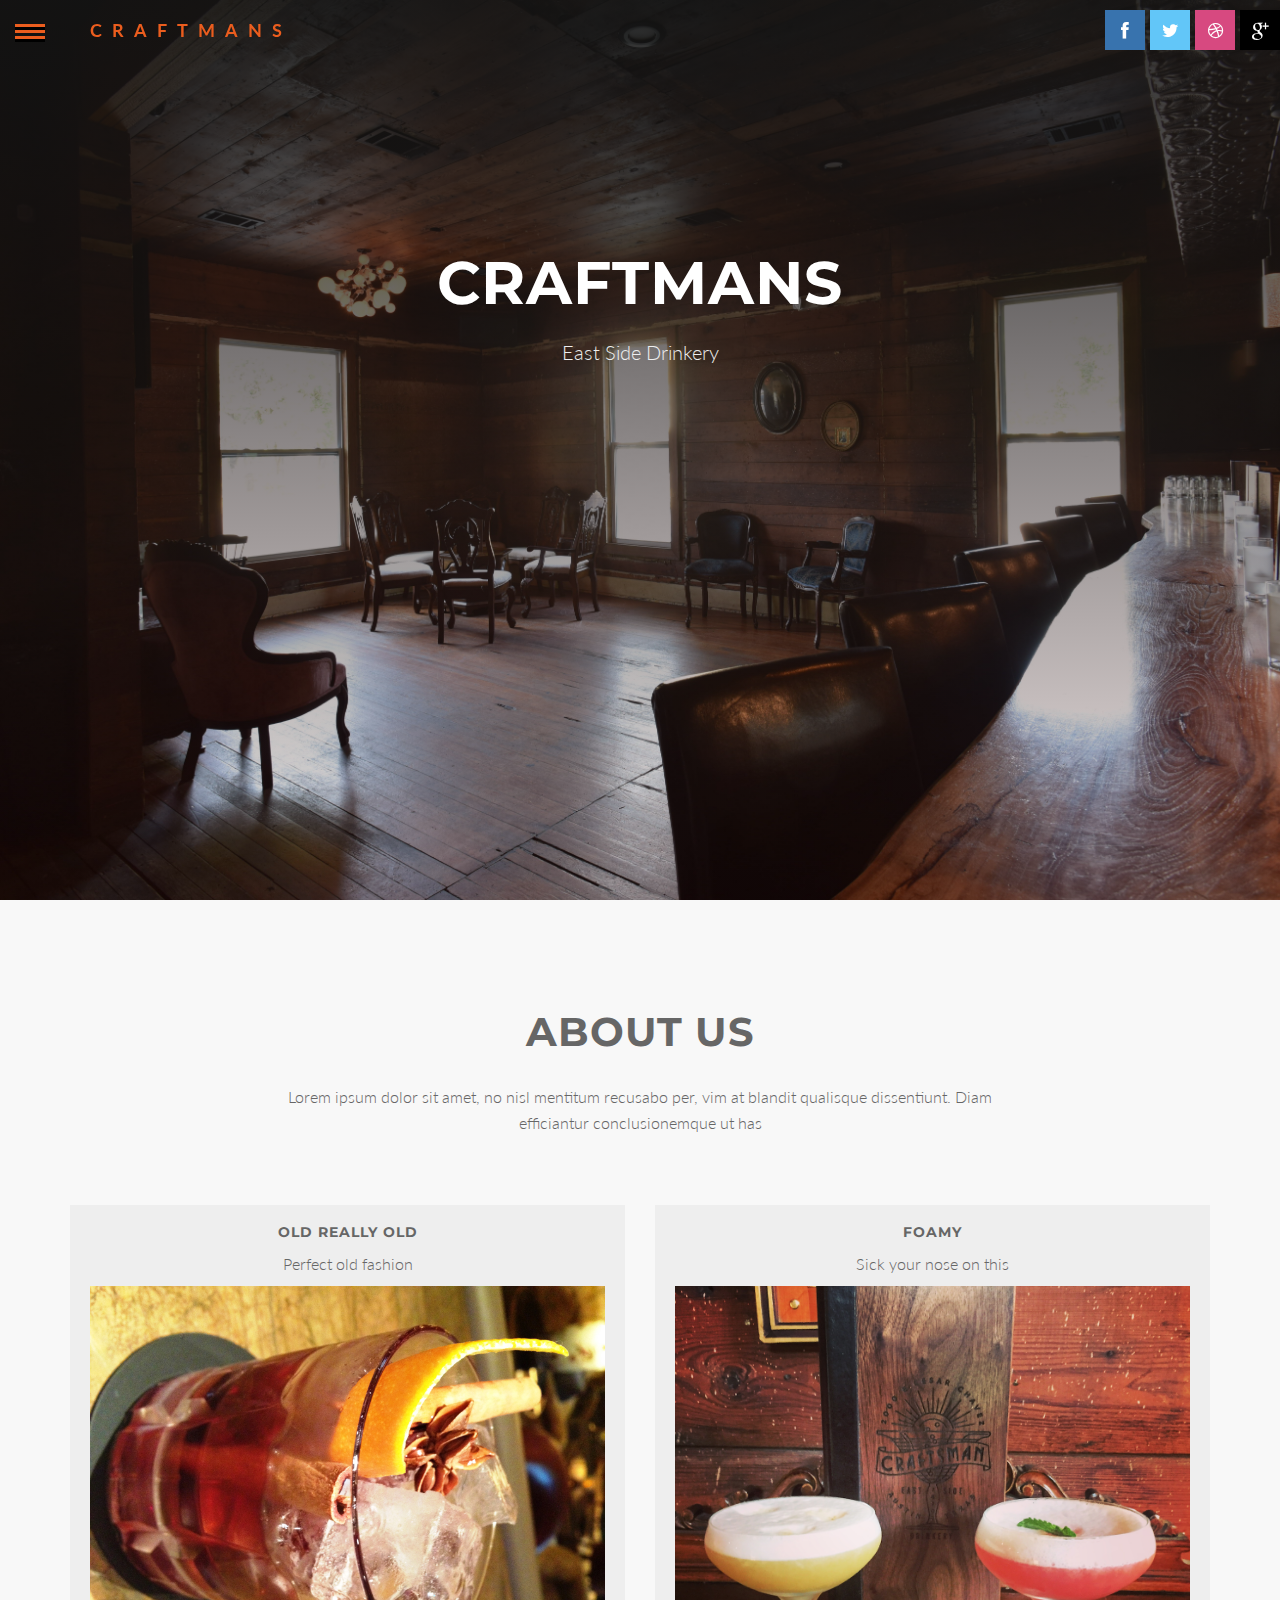
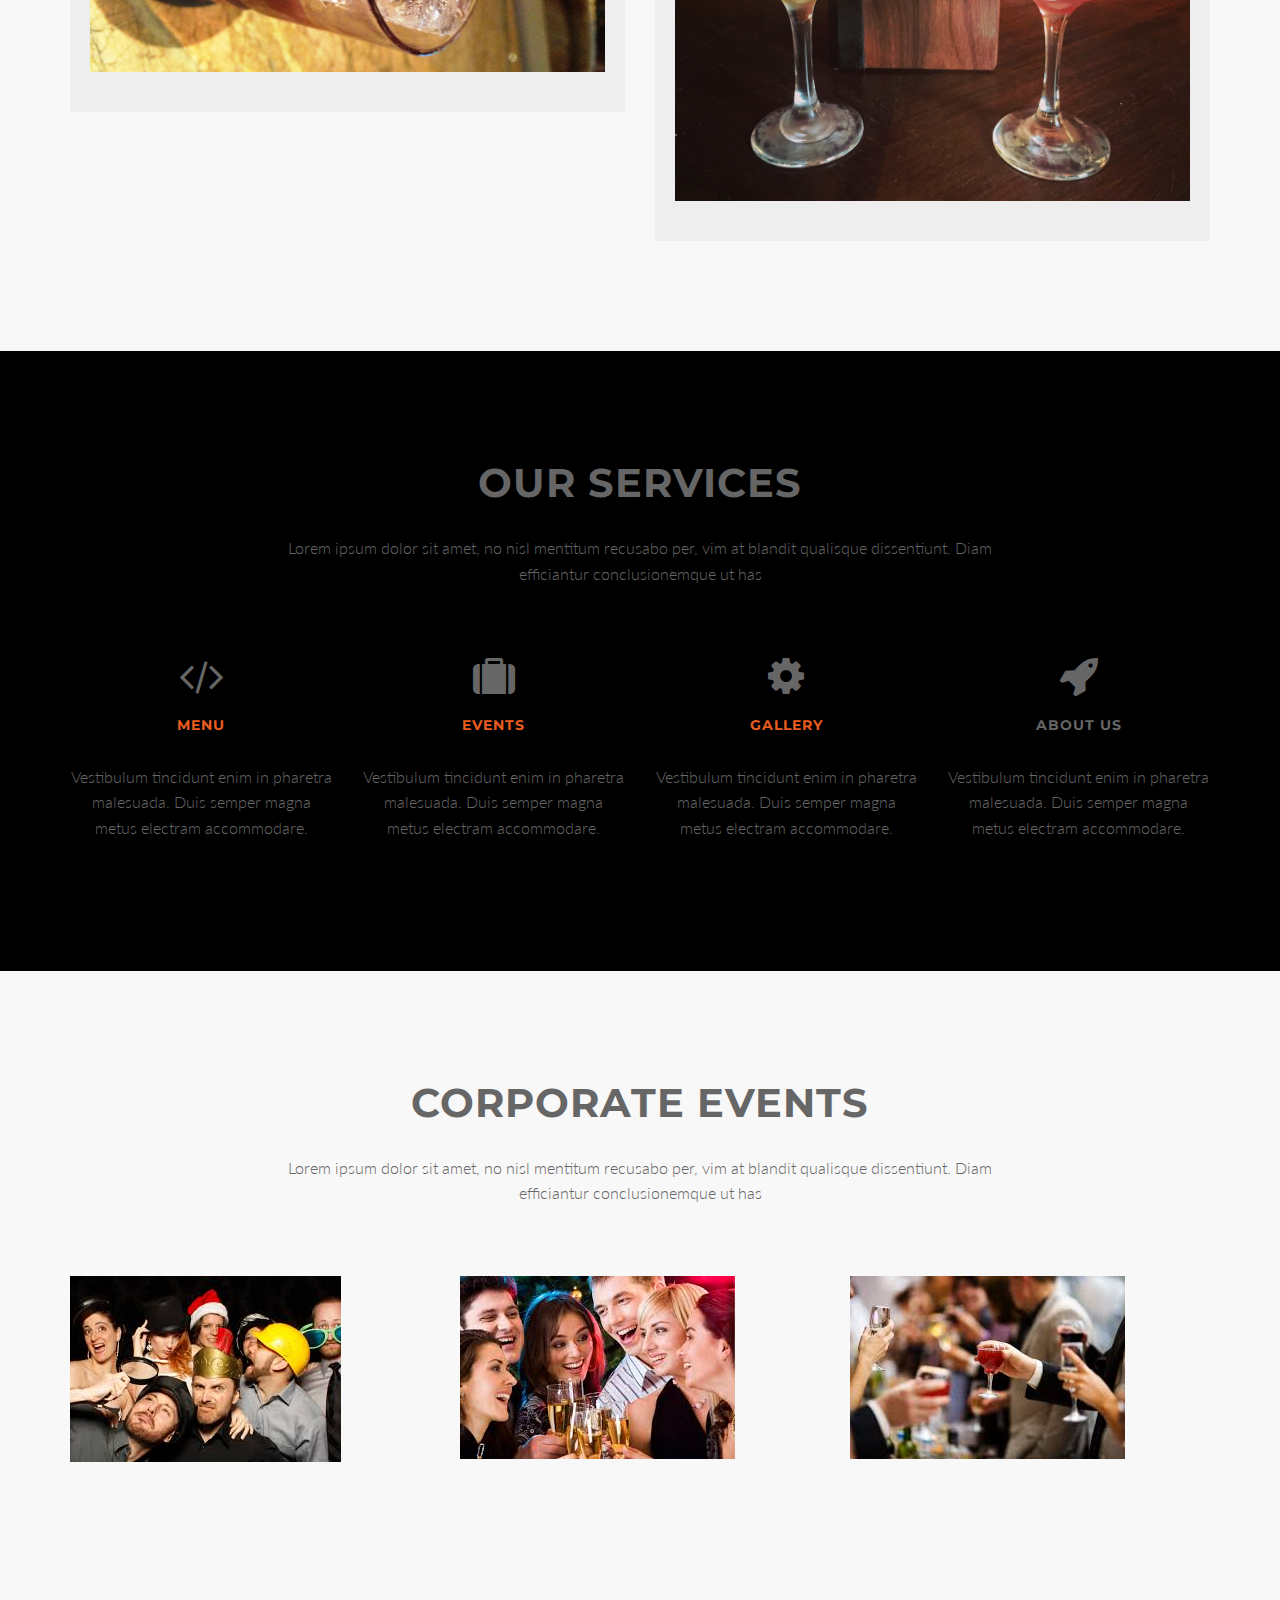
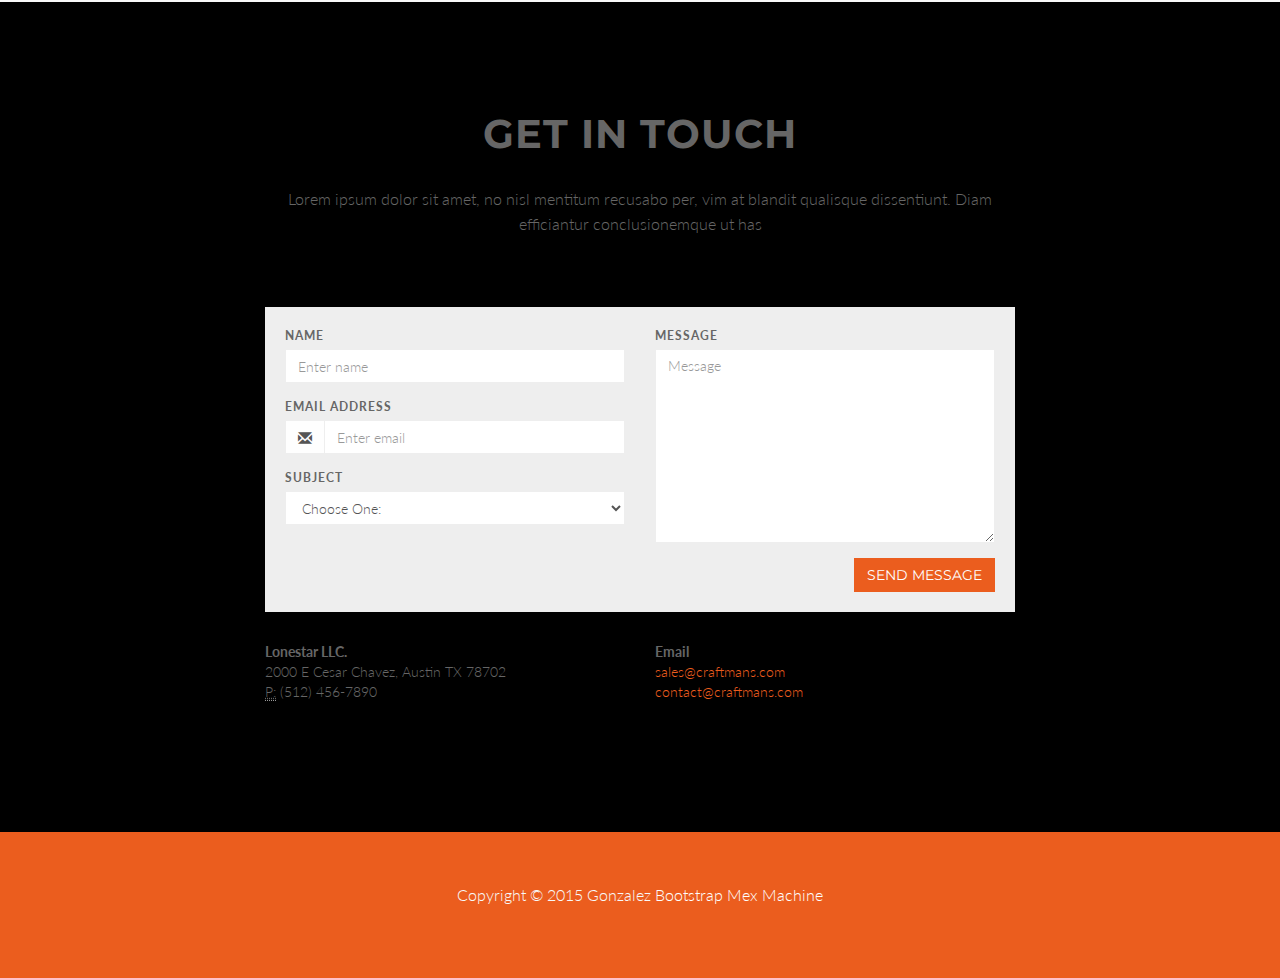
==== index.html @ b561ba72 "yo" ====
<!DOCTYPE html>
<html lang="en">

<head>
    <meta charset="utf-8">
    <meta name="viewport" content="width=device-width, initial-scale=1.0">
    <meta name="description" content="">
    <meta name="author" content="">

    <title> Craftsman </title>

    <!-- Bootstrap Core CSS -->
    <link href="css/bootstrap.min.css" rel="stylesheet" type="text/css">

    <!-- Fonts -->
    <link href="font-awesome/css/font-awesome.min.css" rel="stylesheet" type="text/css">
    <link href="css/nivo-lightbox.css" rel="stylesheet" />
    <link href="css/nivo-lightbox-theme/default/default.css" rel="stylesheet" type="text/css" />
    <link href="css/animate.css" rel="stylesheet" />
    <!-- Squad theme CSS -->
    <link href="css/style.css" rel="stylesheet">
    <link href="color/default.css" rel="stylesheet">

</head>

<body data-spy="scroll">

    <div class="container">
        <ul id="gn-menu" class="gn-menu-main">
            <li class="gn-trigger">
                <a class="gn-icon gn-icon-menu"><span>Menu</span></a>
                <nav class="gn-menu-wrapper">
                    <div class="gn-scroller">
                        <ul class="gn-menu">
                            <li class="gn-search-item">
                                <li>
                                    <a href="#about" class="gn-icon gn-icon-download">About</a>
                                </li>
                                <li><a href="#service" class="gn-icon gn-icon-cog">Menu</a></li>
                                <li><a href="#works" class="gn-icon gn-icon-help">Reservations/Events</a></li>
                                <li>
                                    <a href="#contact" class="gn-icon gn-icon-archive">Calendar</a>
                                </li>
                        </ul>
                    </div>
                    <!-- /gn-scroller -->
                </nav>
                </li>
                <li><a href="index.html">CRAFTMANS</a></li>
                <li>
                    <ul class="company-social">
                        <li class="social-facebook"><a href="#" target="_blank"><i class="fa fa-facebook"></i></a></li>
                        <li class="social-twitter"><a href="#" target="_blank"><i class="fa fa-twitter"></i></a></li>
                        <li class="social-dribble"><a href="#" target="_blank"><i class="fa fa-dribbble"></i></a></li>
                        <li class="social-google"><a href="#" target="_blank"><i class="fa fa-google-plus"></i></a></li>
                    </ul>
                </li>
        </ul>
    </div>

    <!-- Section: intro -->
    <section id="intro" class="intro">
        <div class="slogan">
            <h1>Craftmans</h1>
            <p>East Side Drinkery</p>
        </div>
    </section>
    <!-- /Section: intro -->

    <!-- Section: about -->
    <section id="about" class="home-section text-center bg-gray">
        <div class="heading-about marginbot-50">
            <div class="container">
                <div class="row">
                    <div class="col-lg-8 col-lg-offset-2 visible-lg">

                        <div class="section-heading">
                            <h2>About us</h2>
                            <p>Lorem ipsum dolor sit amet, no nisl mentitum recusabo per, vim at blandit qualisque dissentiunt. Diam efficiantur conclusionemque ut has</p>
                        </div>

                    </div>
                </div>
            </div>
        </div>
        <div class="container">

            <div class="row">
                <div class="col-xs-12 col-sm-6 col-md-6">

                    <div class="team boxed-grey">
                        <div class="inner">
                            <h5>Old really old</h5>
                            <p class="subtitle">Perfect old fashion</p>
                            <div class="avatar"><img src="img/of2.jpeg" alt="" class="img-responsive" /></div>
                        </div>
                    </div>

                </div>
                <div class="col-xs-12 col-sm-6 col-md-6">

                    <div class="team boxed-grey">
                        <div class="inner">
                            <h5>Foamy</h5>
                            <p class="subtitle">Sick your nose on this</p>
                            <div class="avatar"><img src="img/foam.png" alt="" class="img-responsive" /></div>
                        </div>

                    </div>
                </div>
    </section>
    <!-- /Section: about -->
    <div class="col-med-12 visible-xs">
        <div class="map">
            <iframe src="https://www.google.com/maps/embed?pb=!1m14!1m8!1m3!1d13785.211936342466!2d-97.7234061!3d30.2569473!3m2!1i1024!2i768!4f13.1!3m3!1m2!1s0x0%3A0xb7d73e2fd2cbd545!2sCraftsman!5e0!3m2!1sen!2sus!4v1447718488098" width="600" height="450" frameborder="0" style="border:0" allowfullscreen></iframe>
        </div>
    </div>
    <!-- Section: services -->
    <section id="service" class="home-section text-center">

        <div class="heading-about marginbot-50">
            <div class="container">
                <div class="row">
                    <div class="col-lg-8 col-lg-offset-2 visible-lg">

                        <div class="section-heading">
                            <h2>Our Services</h2>
                            <p>Lorem ipsum dolor sit amet, no nisl mentitum recusabo per, vim at blandit qualisque dissentiunt. Diam efficiantur conclusionemque ut has</p>
                        </div>

                    </div>
                </div>
            </div>
        </div>
        <div class="container">
            <div class="row">
                <div class="col-sm-3 col-md-3 visible-lg">

                    <div class="service-box">
                        <div class="service-icon">
                            <i class="fa fa-code fa-3x"></i>
                        </div>
                        <div class="service-desc">
                            <a href="img/BarMenu.pdf"><h5>Menu</h5></a>
                            <p>Vestibulum tincidunt enim in pharetra malesuada. Duis semper magna metus electram accommodare.</p>
                        </div>
                    </div>

                </div>
                <div class="col-sm-3 col-md-3 visible-lg">

                    <div class="service-box">
                        <div class="service-icon">
                            <i class="fa fa-suitcase fa-3x"></i>
                        </div>
                        <div class="service-desc">
                            <a href="Calendar.html"><h5>Events</h5> </a>
                            <p>Vestibulum tincidunt enim in pharetra malesuada. Duis semper magna metus electram accommodare.</p>
                        </div>
                    </div>

                </div>
                <div class="col-sm-3 col-md-3 visible-lg">

                    <div class="service-box">
                        <div class="service-icon">
                            <i class="fa fa-cog fa-3x"></i>
                        </div>
                        <div class="service-desc">
                            <a href="gallery.html"><h5>Gallery</h5></a>
                            <p>Vestibulum tincidunt enim in pharetra malesuada. Duis semper magna metus electram accommodare.</p>
                        </div>
                    </div>

                </div>
                <div class="col-sm-3 col-md-3">

                    <div class="service-box">
                        <div class="service-icon">
                            <i class="fa fa-rocket fa-3x"></i>
                        </div>
                        <div class="service-desc">
                            <h5>About us</h5>
                            <p>Vestibulum tincidunt enim in pharetra malesuada. Duis semper magna metus electram accommodare.</p>
                        </div>
                    </div>

                </div>
            </div>
        </div>
    </section>
    <!-- /Section: services -->


    <!-- Section: works -->
    <section id="works" class="home-section text-center bg-gray">
        <div class="heading-works marginbot-50">
            <div class="container">
                <div class="row">
                    <div class="col-lg-8 col-lg-offset-2 visible-lg">

                        <div class="section-heading">
                            <h2>Corporate Events</h2>
                            <p>Lorem ipsum dolor sit amet, no nisl mentitum recusabo per, vim at blandit qualisque dissentiunt. Diam efficiantur conclusionemque ut has</p>
                        </div>

                    </div>
                </div>
            </div>
        </div>
        <div class="container">

            <div class="row">
                <div class="col-sm-12 col-md-12 col-lg-12 visible-lg">

                    <div class="row gallery-item">
                        <div class="col-md-4">
                            <a href="img/works/1.jpg" title="This is an image title" data-lightbox-gallery="gallery1" data-lightbox-hidpi="img/works/1@2x.jpg">
                                <img src="img/pp1.jpg" class="img-responsive" alt="img">
                            </a>
                        </div>
                        <div class="col-md-4">
                            <a href="img/works/2.jpg" title="This is an image title" data-lightbox-gallery="gallery1" data-lightbox-hidpi="img/works/1@2x.jpg">
                                <img src="img/pp2.jpg" class="img-responsive" alt="img">
                            </a>
                        </div>
                        <div class="col-md-4">
                            <a href="img/works/3.jpg" title="This is an image title" data-lightbox-gallery="gallery1" data-lightbox-hidpi="img/works/1@2x.jpg">
                                <img src="img/pp3.jpg" class="img-responsive" alt="img">
                            </a>
                        </div>
                    </div>
                </div>
            </div>
    </section>
    <!-- /Section: works -->

    <!-- Section: contact -->
    <section id="contact" class="home-section text-center">
        <div class="heading-contact marginbot-50">
            <div class="container">
                <div class="row">
                    <div class="col-lg-8 col-lg-offset-2 visible-lg">

                        <div class="section-heading">
                            <h2>Get in touch</h2>
                            <p>Lorem ipsum dolor sit amet, no nisl mentitum recusabo per, vim at blandit qualisque dissentiunt. Diam efficiantur conclusionemque ut has</p>
                        </div>

                    </div>
                </div>
            </div>
        </div>
        <div class="container visible-lg">

            <div class="row">
                <div class="col-lg-8 col-md-offset-2">
                    <div class="boxed-grey">
                        <form id="contact-form">
                            <div class="row">
                                <div class="col-md-6">
                                    <div class="form-group">
                                        <label for="name">
                                            Name</label>
                                        <input type="text" class="form-control" id="name" placeholder="Enter name" required="required" />
                                    </div>
                                    <div class="form-group">
                                        <label for="email">
                                            Email Address</label>
                                        <div class="input-group">
                                            <span class="input-group-addon"><span class="glyphicon glyphicon-envelope"></span>
                                            </span>
                                            <input type="email" class="form-control" id="email" placeholder="Enter email" required="required" />
                                        </div>
                                    </div>
                                    <div class="form-group">
                                        <label for="subject">
                                            Subject</label>
                                        <select id="subject" name="subject" class="form-control" required="required">
                                            <option value="na" selected="">Choose One:</option>
                                            <option value="service">General Customer Service</option>
                                            <option value="suggestions">Suggestions</option>
                                            <option value="product">Product Support</option>
                                        </select>
                                    </div>
                                </div>
                                <div class="col-md-6">
                                    <div class="form-group">
                                        <label for="name">
                                            Message</label>
                                        <textarea name="message" id="message" class="form-control" rows="9" cols="25" required="required" placeholder="Message"></textarea>
                                    </div>
                                </div>
                                <div class="col-md-12">
                                    <button type="submit" class="btn btn-skin pull-right" id="btnContactUs">
                                        Send Message</button>
                                </div>
                            </div>
                        </form>
                    </div>

                    <div class="widget-contact row">
                        <div class="col-lg-6">
                            <address>
				  <strong>Lonestar LLC.</strong><br>
				  2000 E Cesar Chavez, Austin TX 78702 <br>
				  <abbr title="Phone">P:</abbr> (512) 456-7890
				</address>
                        </div>

                        <div class="col-lg-6">
                            <address>
				  <strong>Email</strong><br>
				  <a href="mailto:#">sales@craftmans.com</a><br/>
				   <a href="mailto:#">contact@craftmans.com</a>
				</address>

                        </div>
                    </div>
                </div>

            </div>

        </div>
    </section>
    <!-- /Section: contact -->

    <footer>
        <div class="container">
            <div class="row">
                <div class="col-md-12 col-lg-12">
                    <p>Copyright &copy; 2015 Gonzalez <a href="http://bootstrapower.com">Bootstrap Mex Machine</a></p>
                </div>
                <!-- 
                    All links in the footer should remain intact. 
                    Licenseing information is available at: http://bootstraptaste.com/license/
                    You can buy this theme without footer links online at: http://bootstraptaste.com/buy/?theme=Ninestars
                -->
            </div>
        </div>
    </footer>

    <!-- Core JavaScript Files -->
    <script src="js/jquery.min.js"></script>
    <script src="js/bootstrap.min.js"></script>
    <script src="js/jquery.easing.min.js"></script>
    <script src="js/classie.js"></script>
    <script src="js/gnmenu.js"></script>
    <script src="js/jquery.scrollTo.js"></script>
    <script src="js/nivo-lightbox.min.js"></script>
    <script src="js/stellar.js"></script>
    <!-- Custom Theme JavaScript -->
    <script src="js/custom.js"></script>

</body>

</html>
---- css/nivo-lightbox-theme/default/default.css ----
/*
 * Nivo Lightbox Default Theme v1.0
 * http://dev7studios.com/nivo-lightbox
 *
 * Copyright 2013, Dev7studios
 * Free to use and abuse under the MIT license.
 * http://www.opensource.org/licenses/mit-license.php
 */
 
.nivo-lightbox-theme-default.nivo-lightbox-overlay { 
	background: #666;
	background: rgba(0,0,0,0.6); 
}
.nivo-lightbox-theme-default .nivo-lightbox-content.nivo-lightbox-loading { background: url(loading.gif) no-repeat 50% 50%; }

.nivo-lightbox-theme-default .nivo-lightbox-nav {
	top: 10%;
	width: 8%;
	height: 80%;
	text-indent: -9999px;
	background-repeat: no-repeat;
	background-position: 50% 50%;
	opacity: 0.5;
}
.nivo-lightbox-theme-default .nivo-lightbox-nav:hover { 
	opacity: 1; 
	background-color: rgba(0,0,0,0.5);
}
.nivo-lightbox-theme-default .nivo-lightbox-prev { 
	background-image: url(prev.png); 
	border-radius: 0 3px 3px 0;
}
.nivo-lightbox-theme-default .nivo-lightbox-next { 
	background-image: url(next.png); 
	border-radius: 3px 0 0 3px;
}

.nivo-lightbox-theme-default .nivo-lightbox-close {
	display: block;
	background: url(close.png) no-repeat 5px 5px;
	width: 16px;
	height: 16px;
	text-indent: -9999px;
	padding: 5px;
	opacity: 0.5;
}
.nivo-lightbox-theme-default .nivo-lightbox-close:hover { opacity: 1; }

.nivo-lightbox-theme-default .nivo-lightbox-title-wrap { bottom: -7%; }
.nivo-lightbox-theme-default .nivo-lightbox-title {
	font: 14px/20px 'Helvetica Neue', Helvetica, Arial, sans-serif;
	font-style: normal;
	font-weight: normal;
	background: #000;
	color: #fff;
	padding: 7px 15px;
	border-radius: 30px;
}

.nivo-lightbox-theme-default .nivo-lightbox-image img {
	background: #fff;
	-webkit-box-shadow: 0px 1px 1px rgba(0,0,0,0.4);
	   -moz-box-shadow: 0px 1px 1px rgba(0,0,0,0.4);
	        box-shadow: 0px 1px 1px rgba(0,0,0,0.4);
}
.nivo-lightbox-theme-default .nivo-lightbox-ajax,
.nivo-lightbox-theme-default .nivo-lightbox-inline {
	background: #fff;
	padding: 40px;
	-webkit-box-shadow: 0px 1px 1px rgba(0,0,0,0.4);
	   -moz-box-shadow: 0px 1px 1px rgba(0,0,0,0.4);
	        box-shadow: 0px 1px 1px rgba(0,0,0,0.4);
}

@media (-webkit-min-device-pixel-ratio: 1.3),
       (-o-min-device-pixel-ratio: 2.6/2),
       (min--moz-device-pixel-ratio: 1.3),
       (min-device-pixel-ratio: 1.3),
       (min-resolution: 1.3dppx) {

	.nivo-lightbox-theme-default .nivo-lightbox-content.nivo-lightbox-loading { 
		background-image: url(loading@2x.gif); 
		background-size: 32px 32px;
	}
	.nivo-lightbox-theme-default .nivo-lightbox-prev { 
		background-image: url(prev@2x.png); 
		background-size: 48px 48px;
	}
	.nivo-lightbox-theme-default .nivo-lightbox-next { 
		background-image: url(next@2x.png); 
		background-size: 48px 48px;
	}
	.nivo-lightbox-theme-default .nivo-lightbox-close { 
		background-image: url(close@2x.png); 
		background-size: 16px 16px;
	}
	
}
---- css/style.css ----
/* ==== Google font ==== */
@import url('http://fonts.googleapis.com/css?family=Lato:100,300,400,700,900,100italic,300italic,400italic,700italic,900italic|Montserrat:700|Merriweather:400italic');


body {
    width: 100%;
    height: 100%;
    font-family: 'Lato',sans-serif;
	font-weight: 300;
    color: #666;
    background-color: black;
}

html {
    width: 100%;
    height: 100%;
}

h1,
h2,
h3,
h4,
h5,
h6 {
    margin: 0 0 30px;
    text-transform: uppercase;
    font-family: Montserrat,sans-serif;
    font-weight: 700;
    letter-spacing: 1px;
}

p {
    margin: 0 0 20px;
    font-size: 16px;
    line-height: 1.6em;
}

p.lead {
	font-weight: 600;
}

a {
    color: #28c3ab;
    -webkit-transition: all .2s ease-in-out;
    -moz-transition: all .2s ease-in-out;
    transition: all .2s ease-in-out;
}

a:hover,
a:focus {
    text-decoration: none;
    color: #176e61;
}

.light {
    font-weight: 400;
}

address {
	margin-left: 0;
	padding: 0;
}


/* misc */
hr {
  margin-top: 10px;
}

/* margins */
.marginbot-0{margin-bottom:0 !important;}
.marginbot-10{margin-bottom:10px !important;}
.marginbot-20{margin-bottom:20px !important;}
.marginbot-30{margin-bottom:30px !important;}
.marginbot-40{margin-bottom:40px !important;}
.marginbot-50{margin-bottom:50px !important;}

/* ===========================
--- General sections
============================ */

.home-section {
    padding-top: 110px;
    padding-bottom: 110px;
	display:block;
    position:relative;
    z-index:120;
}


.section-heading h2 {
	font-size: 40px;
}
.section-heading i {
	margin-bottom: 20px;
}


/* --- section bg var --- */

.bg-white {
	background: #fff;
}

.bg-gray {
	background: #f8f8f8;
}


.bg-dark {
	background: #575757;
}

/* --- section color var --- */

.text-light {
	color: #fff;
}

/* ============================
--- Menu
============================= */

@font-face {
		font-weight: normal;
		font-style: normal;
		font-family: 'ecoicons';
		src: url("../fonts/ecoicons/ecoicons.eot");
		src: url("../fonts/ecoicons/ecoicons.eot?#iefix") format("embedded-opentype"), url("../fonts/ecoicons/ecoicons.woff") format("woff"), url("../fonts/ecoicons/ecoicons.ttf") format("truetype"), url("../fonts/ecoicons/ecoicons.svg#ecoicons") format("svg");
}

.gn-menu-main,
.gn-menu-main ul {
		margin: 0;
		padding: 0;
		background:transparent;
		color: #eb5d1e;
		list-style: none;
		text-transform: none;
		font-weight: 300;
		font-family: 'Lato', Arial, sans-serif;
		line-height: 60px;
		z-index:150;
}

.gn-menu-main {
		position: fixed;
		top: 0;
		left: 0;
		width: 100%;
		height: 60px;
		font-size: 18px;
}

.gn-menu-main a {
		display: block;
		height: 100%;
		color: #eb5d1e;
		text-decoration: none;
		cursor: pointer;
}

.no-touch .gn-menu-main a:hover,
.no-touch .gn-menu li.gn-search-item:hover,
.no-touch .gn-menu li.gn-search-item:hover a {
		background: #eb5d1e;
		color: transparent;
}

.gn-menu-main > li {
		display: block;
		float: left;
		height: 100%;
		border-right: 0px solid #c6d0da;
		text-align: center;
}

/* icon-only trigger (menu item) */

.gn-menu-main li.gn-trigger {
		position: relative;
		width: 60px;
		-webkit-touch-callout: none;
		-webkit-user-select: none;
		-khtml-user-select: none;
		-moz-user-select: none;
		-ms-user-select: none;
		user-select: none;
}

.gn-menu-main > li:last-child {
		float: right;
		border-right: none;
}

.gn-menu-main > li > a {
		padding: 0 30px;
		text-transform: uppercase;
		letter-spacing: 10px;
		font-weight: bold;
}

.gn-menu-main:after {
		display: table;
		clear: both;
		content: "";
}

.gn-menu-wrapper {
		position: fixed;
		top: 60px;
		bottom: 0;
		left: 0;
		overflow: hidden;
		width: 60px;
		border-top: 1px solid #c6d0da;
		background: transparent;
		-webkit-transform: translateX(-60px);
		-moz-transform: translateX(-60px);
		transform: translateX(-60px);
		-webkit-transition: -webkit-transform 0.3s, width 0.3s;
		-moz-transition: -moz-transform 0.3s, width 0.3s;
		transition: transform 0.3s, width 0.3s;
}

.gn-scroller {
		position: absolute;
		overflow-y: scroll;
		width: 370px;
		height: 100%;
}

.gn-menu {
		border-bottom: 1px solid #c6d0da;
		text-align: left;
		font-size: 18px;
}

.gn-menu li:not(:first-child),
.gn-menu li li {
		box-shadow: inset 0 1px #c6d0da
}

.gn-submenu li {
		overflow: hidden;
		height: 0;
		-webkit-transition: height 0.3s;
		-moz-transition: height 0.3s;
		transition: height 0.3s;
}

.gn-submenu li a {
		color: #c1c9d1;
}

input.gn-search {
		position: relative;
		z-index: 10;
		padding-left: 60px;
		outline: none;
		border: none;
		background: transparent;
		color: #eb5d1e;
		font-weight: 300;
		font-family: 'Lato', Arial, sans-serif;
		cursor: pointer;
}

/* placeholder */

.gn-search::-webkit-input-placeholder {
		color: #eb5d1e
}

.gn-search:-moz-placeholder {
		color: #eb5d1e
}

.gn-search::-moz-placeholder {
		color: #eb5d1e
}

.gn-search:-ms-input-placeholder {
		color: #eb5d1e
}

/* hide placeholder when active in Chrome */

.gn-search:focus::-webkit-input-placeholder,
.no-touch .gn-menu li.gn-search-item:hover .gn-search:focus::-webkit-input-placeholder {
		color: transparent
}

input.gn-search:focus {
		cursor: text
}

.no-touch .gn-menu li.gn-search-item:hover input.gn-search {
		color: white
}

/* placeholder */

.no-touch .gn-menu li.gn-search-item:hover .gn-search::-webkit-input-placeholder {
		color: white
}

.no-touch .gn-menu li.gn-search-item:hover .gn-search:-moz-placeholder {
		color: white
}

.no-touch .gn-menu li.gn-search-item:hover .gn-search::-moz-placeholder {
		color: white
}

.no-touch .gn-menu li.gn-search-item:hover .gn-search:-ms-input-placeholder {
		color: white
}

.gn-menu-main a.gn-icon-search {
		position: absolute;
		top: 0;
		left: 0;
		height: 60px;
}

.gn-icon::before {
		display: inline-block;
		width: 60px;
		text-align: center;
		text-transform: none;
		font-weight: normal;
		font-style: normal;
		font-variant: normal;
		font-family: 'ecoicons';
		line-height: 1;
		speak: none;
		-webkit-font-smoothing: antialiased;
}

.gn-icon-help::before {
		content: "\e000"
}

.gn-icon-earth::before {
		content: "\e004"
}

.gn-icon-cog::before {
		content: "\e006"
}

.gn-icon-search::before {
		content: "\e005"
}

.gn-icon-download::before {
		content: "\e007"
}

.gn-icon-photoshop::before {
		content: "\e001"
}

.gn-icon-illustrator::before {
		content: "\e002"
}

.gn-icon-archive::before {
		content: "\e00d"
}

.gn-icon-article::before {
		content: "\e003"
}

.gn-icon-pictures::before {
		content: "\e008"
}

.gn-icon-videos::before {
		content: "\e009"
}

/* if an icon anchor has a span, hide the span */

.gn-icon span {
		width: 0;
		height: 0;
		display: block;
		overflow: hidden;
}

.gn-icon-menu::before {
		margin-left: -15px;
		vertical-align: -2px;
		width: 30px;
		height: 3px;
		background: #eb5d1e;
		box-shadow: 0 3px black, 0 -6px #eb5d1e, 0 -9px black, 0 -12px #eb5d1e;
		content: '';
}

.no-touch .gn-icon-menu:hover::before,
.no-touch .gn-icon-menu.gn-selected:hover::before {
		background: transparent;
		box-shadow: 0 3px #eb5d1e, 0 -6px white, 0 -9px #eb5d1e, 0 -12px white;
}

.gn-icon-menu.gn-selected::before {
		background: #eb5d1e;
		box-shadow: 0 3px black, 0 -6px #eb5d1e, 0 -9px black, 0 -12px #eb5d1e;
}

/* styles for opening menu */

.gn-menu-wrapper.gn-open-all,
.gn-menu-wrapper.gn-open-part {
		-webkit-transform: translateX(0px);
		-moz-transform: translateX(0px);
		transform: translateX(0px);
}

.gn-menu-wrapper.gn-open-all {
		width: 340px
}

.gn-menu-wrapper.gn-open-all .gn-submenu li {
		height: 60px
}

@media screen and (max-width: 422px) { 
	.gn-menu-wrapper.gn-open-all {
			-webkit-transform: translateX(0px);
			-moz-transform: translateX(0px);
			transform: translateX(0px);
			width: 100%;
	}

	.gn-menu-wrapper.gn-open-all .gn-scroller {
			width: 130%
	}
}




/* ===========================
--- Intro
============================ */

.intro {
	width:100%;
	position:relative;
}

#intro{	
     background: linear-gradient(to bottom, rgba(20, 20, 20, 0.9) 0%, rgba(100, 0, 0, 0.1) 100%), url(../img/CLounge.jpg) no-repeat center;
    text-align: center;
    color: #fff;
	background-size: cover;
}

.intro .slogan {
	padding:250px 0 60px;
	text-align: center;
	
}
.intro .slogan h1 {
	color: #fff;
	line-height: 1.1em;
	margin-bottom: 20px;
	 font-size: 60px;
}
.intro .slogan p {
	color: #eee;
	margin-bottom: 50px;
	font-size: 20px;
}


.brand-heading {
    font-size: 40px;
}

.intro-text {
    font-size: 18px;
}


/* slider */

.tp-caption.custom_large_white {
	color: #FFF;
	text-shadow: none;
	font-size: 60px;
	line-height: 60px;
	font-weight: 700;
	font-family: Montserrat, sans-serif;
	background-color: rgba(0, 0, 0, 0);
	text-decoration: none;
	text-transform: uppercase;
	border-width: 0px;
	border-color: #000;
	border-style: none;
}

.tp-caption a.btn {
	color: #fff;
}



/* ===========================
--- About
============================ */

.boxed-grey {
	background: #eee;
	padding: 20px;
}

.team h5 {
	margin-bottom: 10px;
}

.team p.subtitle {
	margin-bottom: 10px;
}

.avatar {
	margin-bottom: 20px;
}

.team-social {
	margin-left: 0;
	padding-left: 0;
	
}

.team-social {
	text-align: center;
}

.team-social li{
    display: inline-block;
	margin:0 !important;
	padding:0;
}


.team-social a{
	margin:0;
	padding:0;
    display: block;
	width: 40px;
    height: 40px;
    line-height: 40px;
    text-align: center;
    background: #3bbec0;
	color: #fff;
    -webkit-transition: background .3s ease-in-out;
    transition: background .3s ease-in-out;
}
.team-social a i{
	text-align: center;
	margin:0;
	padding:0;
}
.team-social .social-facebook a{background: #3873ae;}
.team-social .social-twitter a{background: #62c6f8;}
.team-social .social-dribble a{background: #d74980;}
.team-social .social-deviantart a{background: #8da356;}
.team-social .social-google a{background: #000;}
.team-social .social-vimeo a{background: #51a6d3;}
.team-social .social-facebook a:hover{background: #4893ce;}
.team-social .social-twitter a:hover{background: #82e6ff;}
.team-social .social-dribble a:hover{background: #f769a0;}
.team-social .social-deviantart a:hover{background: #adc376;}
.team-social .social-google a:hover{background: #333;}
.team-social .social-vimeo a:hover{background: #71c6f3;}


/* ===========================
--- Services
============================ */

.service-icon {
	margin-bottom: 20px;
}	




/* ===========================
--- Works
============================ */

.gallery-item > div {
	margin-bottom: 30px;
}

/* ===========================
--- Contact
============================ */

form#contact-form .form-group label {
	text-align: left !important;
	display: block;
	text-transform: uppercase;
	letter-spacing: 1px;
	font-size: 12px;
}
form#contact-form input,form#contact-form select,form#contact-form textarea {
	border-radius: 0;
	border: 1px solid #eee;
  -webkit-box-shadow: none;
          box-shadow:  none;
}

form#contact-form input:focus,form#contact-form select:focus,form#contact-form textarea:focus {
  -webkit-box-shadow: 0 1px 2px rgba(0, 0, 0, .05);
          box-shadow: 0 1px 2px rgba(0, 0, 0, .05);
}
.input-group-addon {
  background-color: #fefefe;
  border: 1px solid #eee;
  border-radius: 0;
}

.widget-contact {
	text-align: left;
	margin-top: 30px;
}


.company-social {
	margin-left: 0;
	padding-left: 0;
	margin-top: 10px;
}

.company-social {
	text-align: left;
}

.company-social li{
    display: inline-block;
	margin:0 !important;
	padding:0;
}


.company-social a{
	margin:0;
	padding:0;
    display: block;
	width: 40px;
    height: 40px;
    line-height: 40px;
    text-align: center;
    background: #3bbec0;
	color: #fff;
    -webkit-transition: background .3s ease-in-out;
    transition: background .3s ease-in-out;
}
.company-social a i{
	text-align: center;
	margin:0;
	padding:0;
}
.company-social .social-facebook a{background: #3873ae;}
.company-social .social-twitter a{background: #62c6f8;}
.company-social .social-dribble a{background: #d74980;}
.company-social .social-deviantart a{background: #8da356;}
.company-social .social-google a{background: #000;}
.company-social .social-vimeo a{background: #51a6d3;}
.company-social .social-facebook a:hover{background: #4893ce;}
.company-social .social-twitter a:hover{background: #82e6ff;}
.company-social .social-dribble a:hover{background: #f769a0;}
.company-social .social-deviantart a:hover{background: #adc376;}
.company-social .social-google a:hover{background: #333;}
.company-social .social-vimeo a:hover{background: #71c6f3;}



/* ===========================
--- Footer
============================ */

footer {
	text-align: center;
	padding: 50px 0 ;
	
}

footer p {
	color: #f8f8f8;
}

footer a {
	color: #fefefe;
}

footer a:hover {
	color: #fff;
}

/* ===========================
--- Elements
============================ */

.btn {
	border-radius: 0;
    text-transform: uppercase;
    font-family: Montserrat,sans-serif;
    font-weight: 400;
    -webkit-transition: all .3s ease-in-out;
    -moz-transition: all .3s ease-in-out;
    transition: all .3s ease-in-out;
}


.btn-circle {
    width: 70px;
    height: 70px;
    margin-top: 15px;
    padding: 7px 16px;
    border: 2px solid #fff;
    border-radius: 50%;
    font-size: 40px;
    color: #fff;
    background: 0 0;
    -webkit-transition: background .3s ease-in-out;
    -moz-transition: background .3s ease-in-out;
    transition: background .3s ease-in-out;
}

.btn-circle.btn-dark {
    border: 2px solid #666;
    color: #666;
}


.btn-circle:hover,
.btn-circle:focus {
    outline: 0;
    color: #fff;
    background: rgba(255,255,255,.1);
}

.btn-circle.btn-dark :hover,
.btn-circle.btn-dark :focus {
    outline: 0;
    color: #999;
    background: #fff;
}

.btn-circle.btn-dark :hover i,
.btn-circle.btn-dark :focus i{
    color: #999;
}

.page-scroll .btn-circle i.animated {
    -webkit-transition-property: -webkit-transform;
    -webkit-transition-duration: 1s;
    -moz-transition-property: -moz-transform;
    -moz-transition-duration: 1s;
}

.page-scroll .btn-circle:hover i.animated {
    -webkit-animation-name: pulse;
    -moz-animation-name: pulse;
    -webkit-animation-duration: 1.5s;
    -moz-animation-duration: 1.5s;
    -webkit-animation-iteration-count: infinite;
    -moz-animation-iteration-count: infinite;
    -webkit-animation-timing-function: linear;
    -moz-animation-timing-function: linear;
}

@-webkit-keyframes pulse {    
    0 {
        -webkit-transform: scale(1);
        transform: scale(1);
    }

    50% {
        -webkit-transform: scale(1.2);
        transform: scale(1.2);
    }

    100% {
        -webkit-transform: scale(1);
        transform: scale(1);
    }
}

@-moz-keyframes pulse {    
    0 {
        -moz-transform: scale(1);
        transform: scale(1);
    }

    50% {
        -moz-transform: scale(1.2);
        transform: scale(1.2);
    }

    100% {
        -moz-transform: scale(1);
        transform: scale(1);
    }
}


#text {
    color: #fff;
    background: #ffcc00;
}

#map {
	height: 500px;
}


.btn-skin:hover,
.btn-skin:focus,
.btn-skin:active,
.btn-skin.active {
  color: #fff;
  background-color: #666;
  border-color: #666;
}


.btn-default:hover,
.btn-default:focus {
    border: 1px solid #28c3ab;
    outline: 0;
    color: #000;
    background-color: #28c3ab;
}

.btn-huge {
    padding: 25px;
    font-size: 26px;
}

.banner-social-buttons {
    margin-top: 0;
}


/* Media queries */

@media(min-width:767px) {

    .intro {
        height: 100%;
        padding: 0;
    }

    .brand-heading {
        font-size: 100px;
    }
	
    .intro-text {
        font-size: 25px;
    }


}
@media (max-width:768px) {
	
	.team.boxed-grey {
		margin-bottom: 30px;
	}
	
	.boxed-grey {
		margin-bottom: 30px;
	}
	.intro .slogan {
		padding:100px 0 60px;
		
	}
	
}

@media (max-width:480px) {

	.intro .slogan {
		padding:170px 0 60px;
		
	}
	
}
---- color/default.css ----
a,.tp-caption a.btn:hover {
	color: #eb5d1e;
}
.top-nav-collapse {
	background: #eb5d1e;
}

.navbar-custom ul.nav ul.dropdown-menu li a:hover {
	color: #eb5d1e;
}

.owl-theme .owl-controls .owl-page.active span,
.owl-theme .owl-controls.clickable .owl-page:hover span {
    background-color: #eb5d1e;
}

.widget-avatar .avatar:hover {
    border: 5px solid #eb5d1e;
}

.bg-skin {
	background: #eb5d1e;
}

form#contact-form input:focus,form#contact-form select:focus,form#contact-form textarea:focus {
	border-color: #eb5d1e;
}

footer {
    background-color: #eb5d1e;
}


.btn-skin {
  color: #fff;
  background-color: #eb5d1e;
  border-color: #eb5d1e;
}
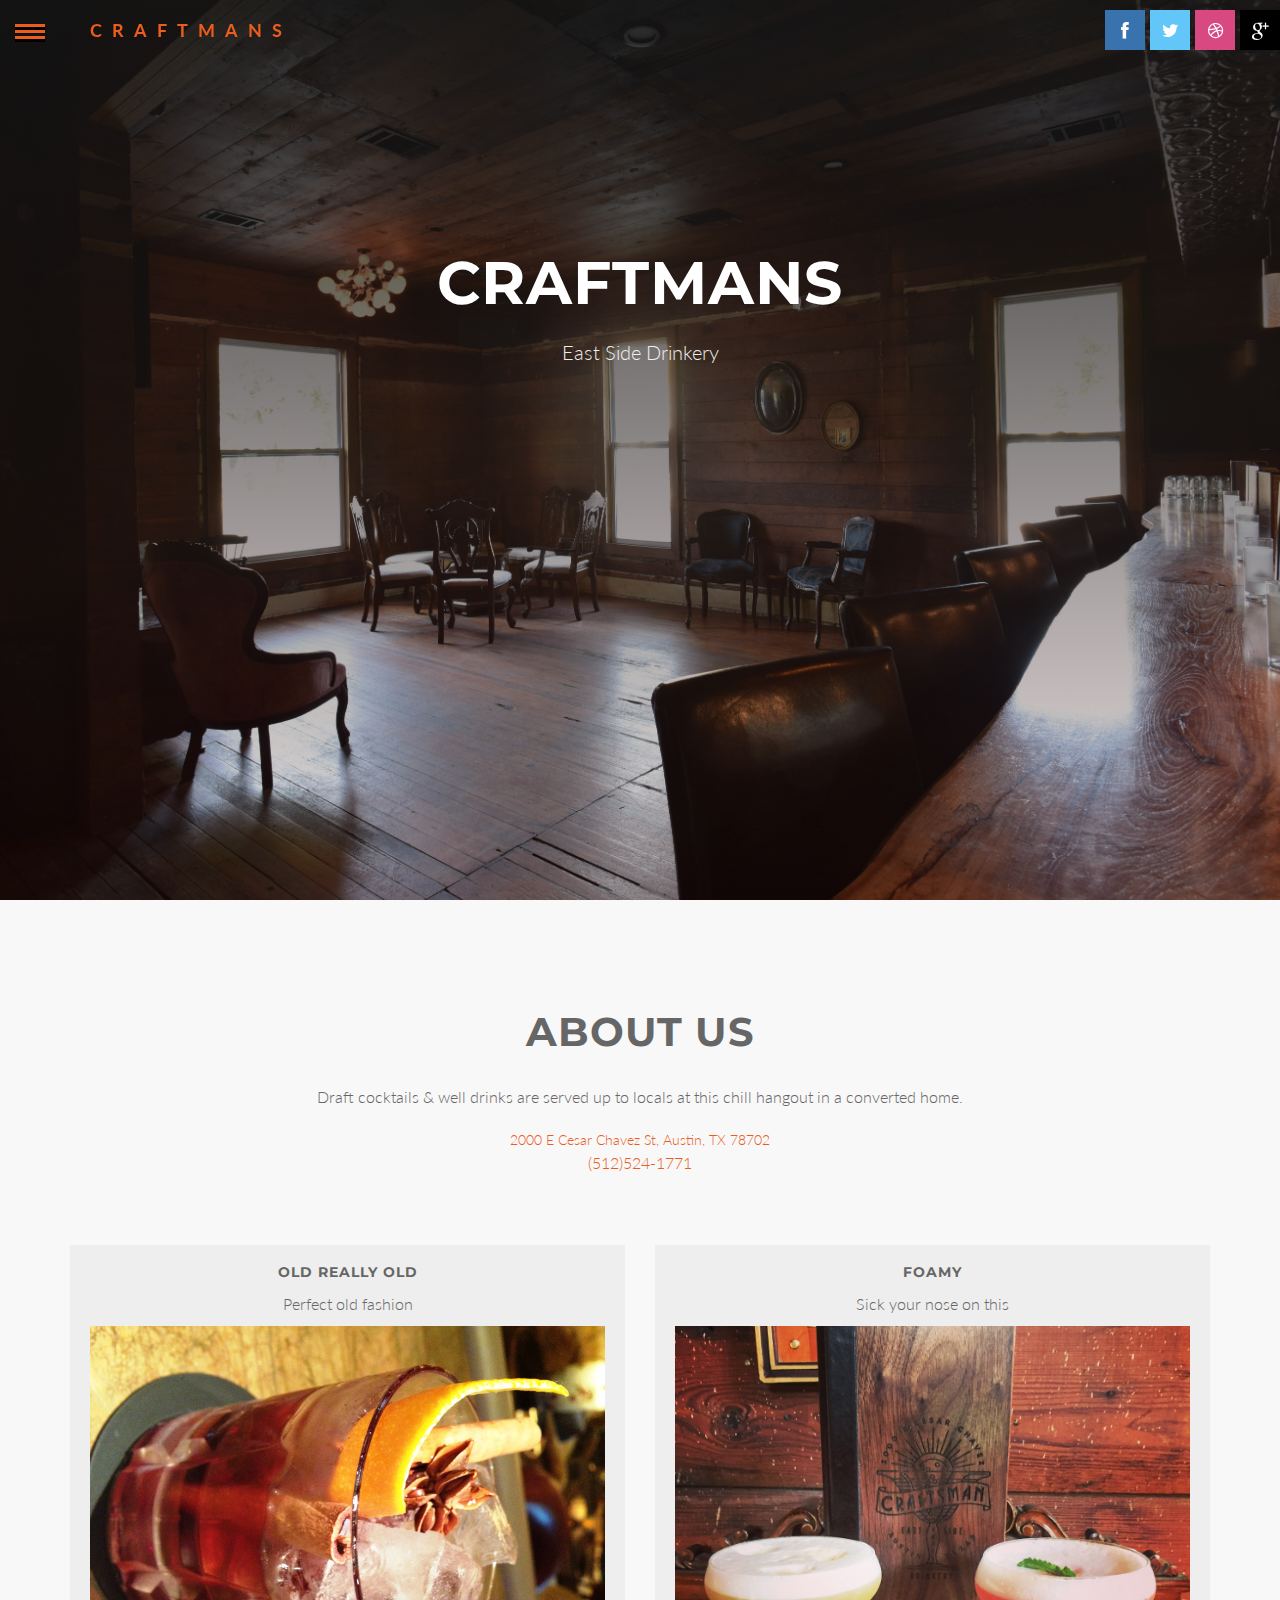
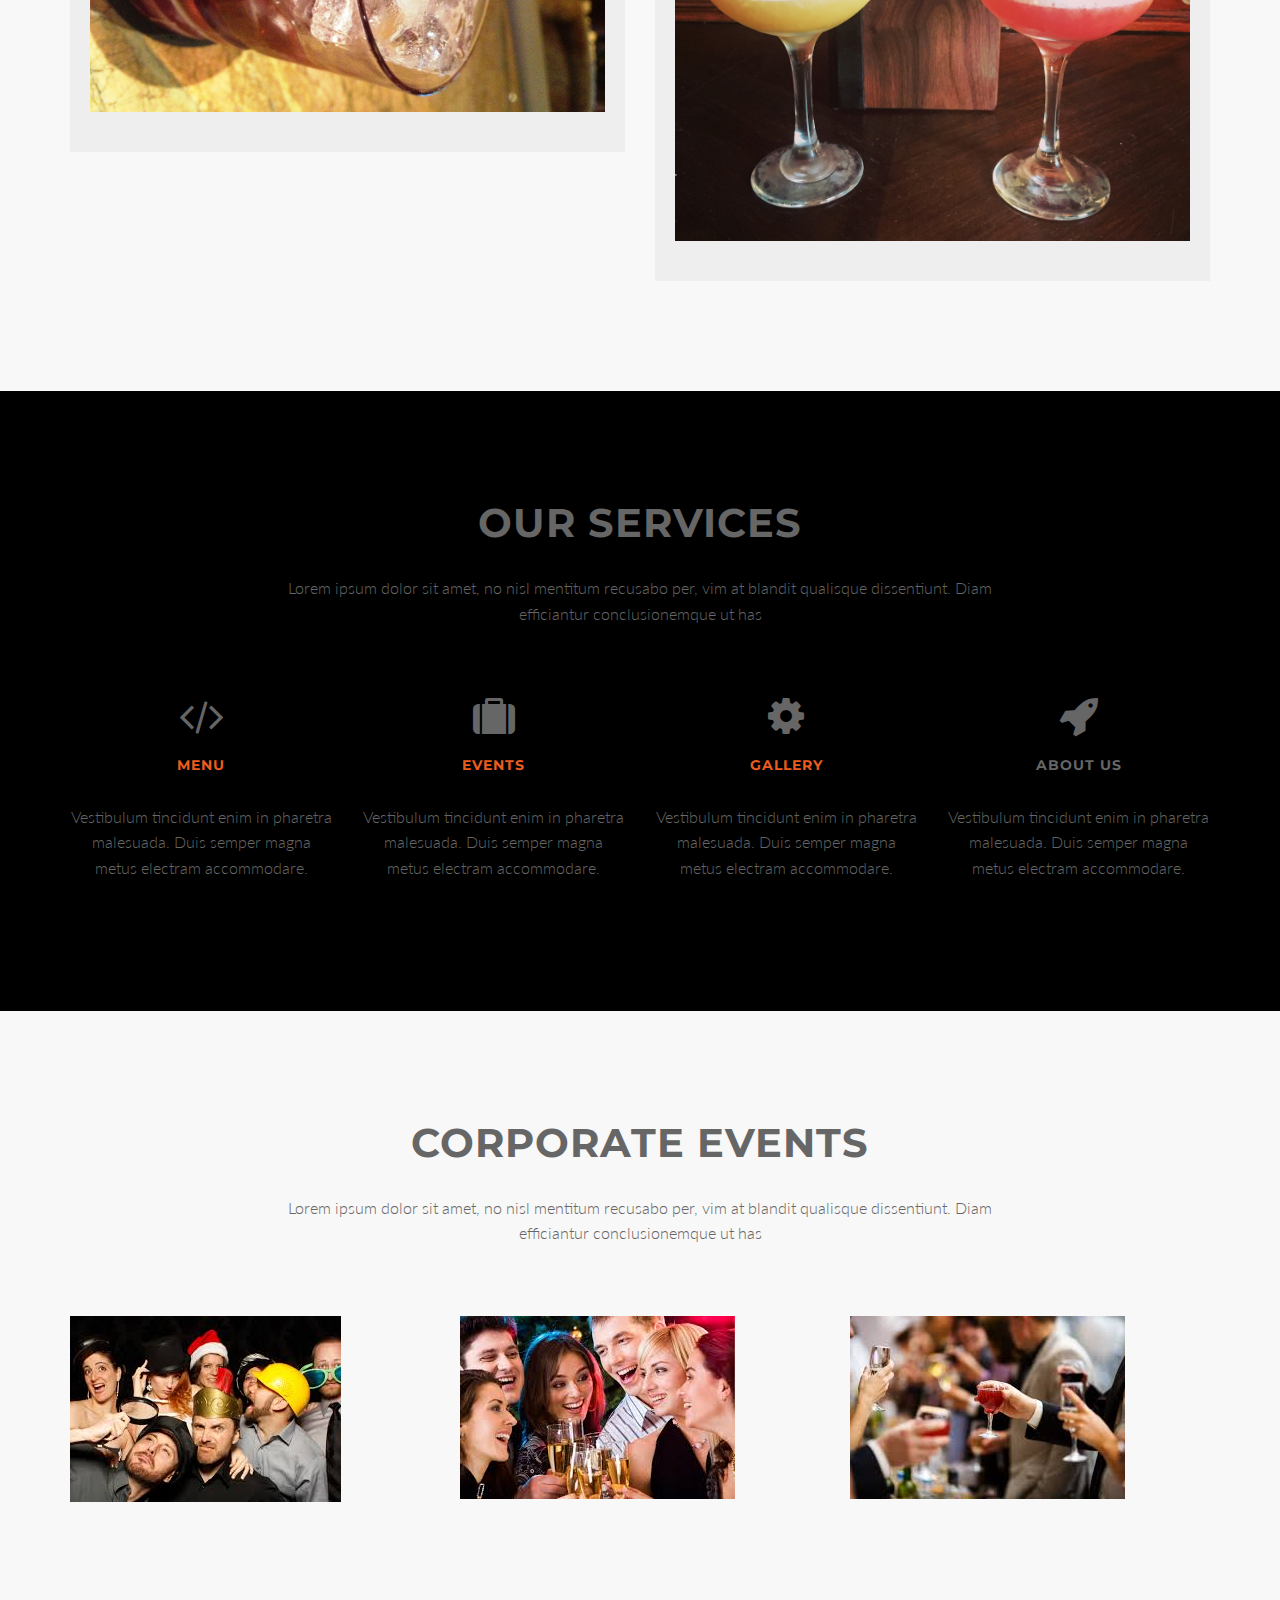
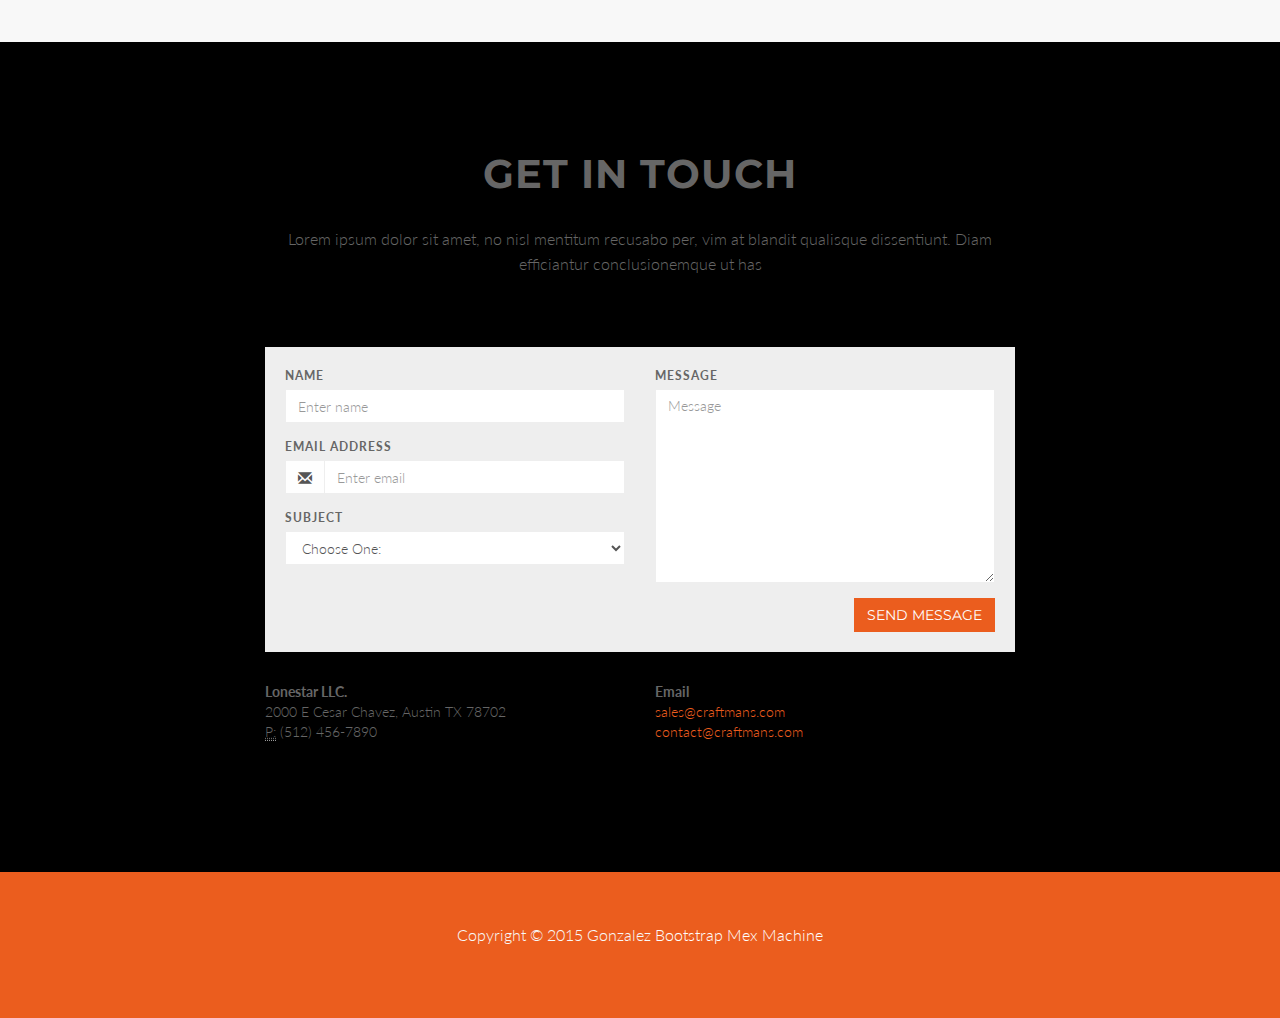
==== commit 5fa22547: "links for mobile" ====
--- a/index.html
+++ b/index.html
@@ -62,21 +62,27 @@
     <section id="intro" class="intro">
         <div class="slogan">
             <h1>Craftmans</h1>
-            <p>East Side Drinkery</p>
+            <p>East Side Drinkery </p>
         </div>
     </section>
     <!-- /Section: intro -->
-
+<div class="col-med-12 visible-xs">
+        <div class="map">
+            <iframe src="https://www.google.com/maps/embed?pb=!1m14!1m8!1m3!1d13785.211936342466!2d-97.7234061!3d30.2569473!3m2!1i1024!2i768!4f13.1!3m3!1m2!1s0x0%3A0xb7d73e2fd2cbd545!2sCraftsman!5e0!3m2!1sen!2sus!4v1447718488098" width="100%" height="450" frameborder="0" style="border:0" allowfullscreen></iframe>
+        </div>
+    </div>
     <!-- Section: about -->
     <section id="about" class="home-section text-center bg-gray">
         <div class="heading-about marginbot-50">
             <div class="container">
                 <div class="row">
-                    <div class="col-lg-8 col-lg-offset-2 visible-lg">
+                    <div class="col-lg-8 col-lg-offset-2">
 
                         <div class="section-heading">
                             <h2>About us</h2>
-                            <p>Lorem ipsum dolor sit amet, no nisl mentitum recusabo per, vim at blandit qualisque dissentiunt. Diam efficiantur conclusionemque ut has</p>
+                            <p>Draft cocktails & well drinks are served up to locals at this chill hangout in a converted home.</p>
+                            <adress> <a href="2000 E Cesar Chavez St, Austin, TX 78702">2000 E Cesar Chavez St, Austin, TX 78702 </a></adress>
+                            <p> <a href="tel:512-524-1771">(512)524-1771</a></p>
                         </div>
 
                     </div>
@@ -110,18 +116,14 @@
                 </div>
     </section>
     <!-- /Section: about -->
-    <div class="col-med-12 visible-xs">
-        <div class="map">
-            <iframe src="https://www.google.com/maps/embed?pb=!1m14!1m8!1m3!1d13785.211936342466!2d-97.7234061!3d30.2569473!3m2!1i1024!2i768!4f13.1!3m3!1m2!1s0x0%3A0xb7d73e2fd2cbd545!2sCraftsman!5e0!3m2!1sen!2sus!4v1447718488098" width="600" height="450" frameborder="0" style="border:0" allowfullscreen></iframe>
-        </div>
-    </div>
+    
     <!-- Section: services -->
     <section id="service" class="home-section text-center">
 
         <div class="heading-about marginbot-50">
             <div class="container">
                 <div class="row">
-                    <div class="col-lg-8 col-lg-offset-2 visible-lg">
+                    <div class="col-lg-8 col-lg-offset-2">
 
                         <div class="section-heading">
                             <h2>Our Services</h2>
@@ -134,7 +136,7 @@
         </div>
         <div class="container">
             <div class="row">
-                <div class="col-sm-3 col-md-3 visible-lg">
+                <div class="col-sm-3 col-md-3">
 
                     <div class="service-box">
                         <div class="service-icon">
@@ -147,7 +149,7 @@
                     </div>
 
                 </div>
-                <div class="col-sm-3 col-md-3 visible-lg">
+                <div class="col-sm-3 col-md-3">
 
                     <div class="service-box">
                         <div class="service-icon">
@@ -160,7 +162,7 @@
                     </div>
 
                 </div>
-                <div class="col-sm-3 col-md-3 visible-lg">
+                <div class="col-sm-3 col-md-3">
 
                     <div class="service-box">
                         <div class="service-icon">
@@ -197,7 +199,7 @@
         <div class="heading-works marginbot-50">
             <div class="container">
                 <div class="row">
-                    <div class="col-lg-8 col-lg-offset-2 visible-lg">
+                    <div class="col-lg-8 col-lg-offset-2">
 
                         <div class="section-heading">
                             <h2>Corporate Events</h2>
@@ -211,7 +213,7 @@
         <div class="container">
 
             <div class="row">
-                <div class="col-sm-12 col-md-12 col-lg-12 visible-lg">
+                <div class="col-sm-12 col-md-12 col-lg-12">
 
                     <div class="row gallery-item">
                         <div class="col-md-4">
@@ -240,7 +242,7 @@
         <div class="heading-contact marginbot-50">
             <div class="container">
                 <div class="row">
-                    <div class="col-lg-8 col-lg-offset-2 visible-lg">
+                    <div class="col-lg-8 col-lg-offset-2">
 
                         <div class="section-heading">
                             <h2>Get in touch</h2>
